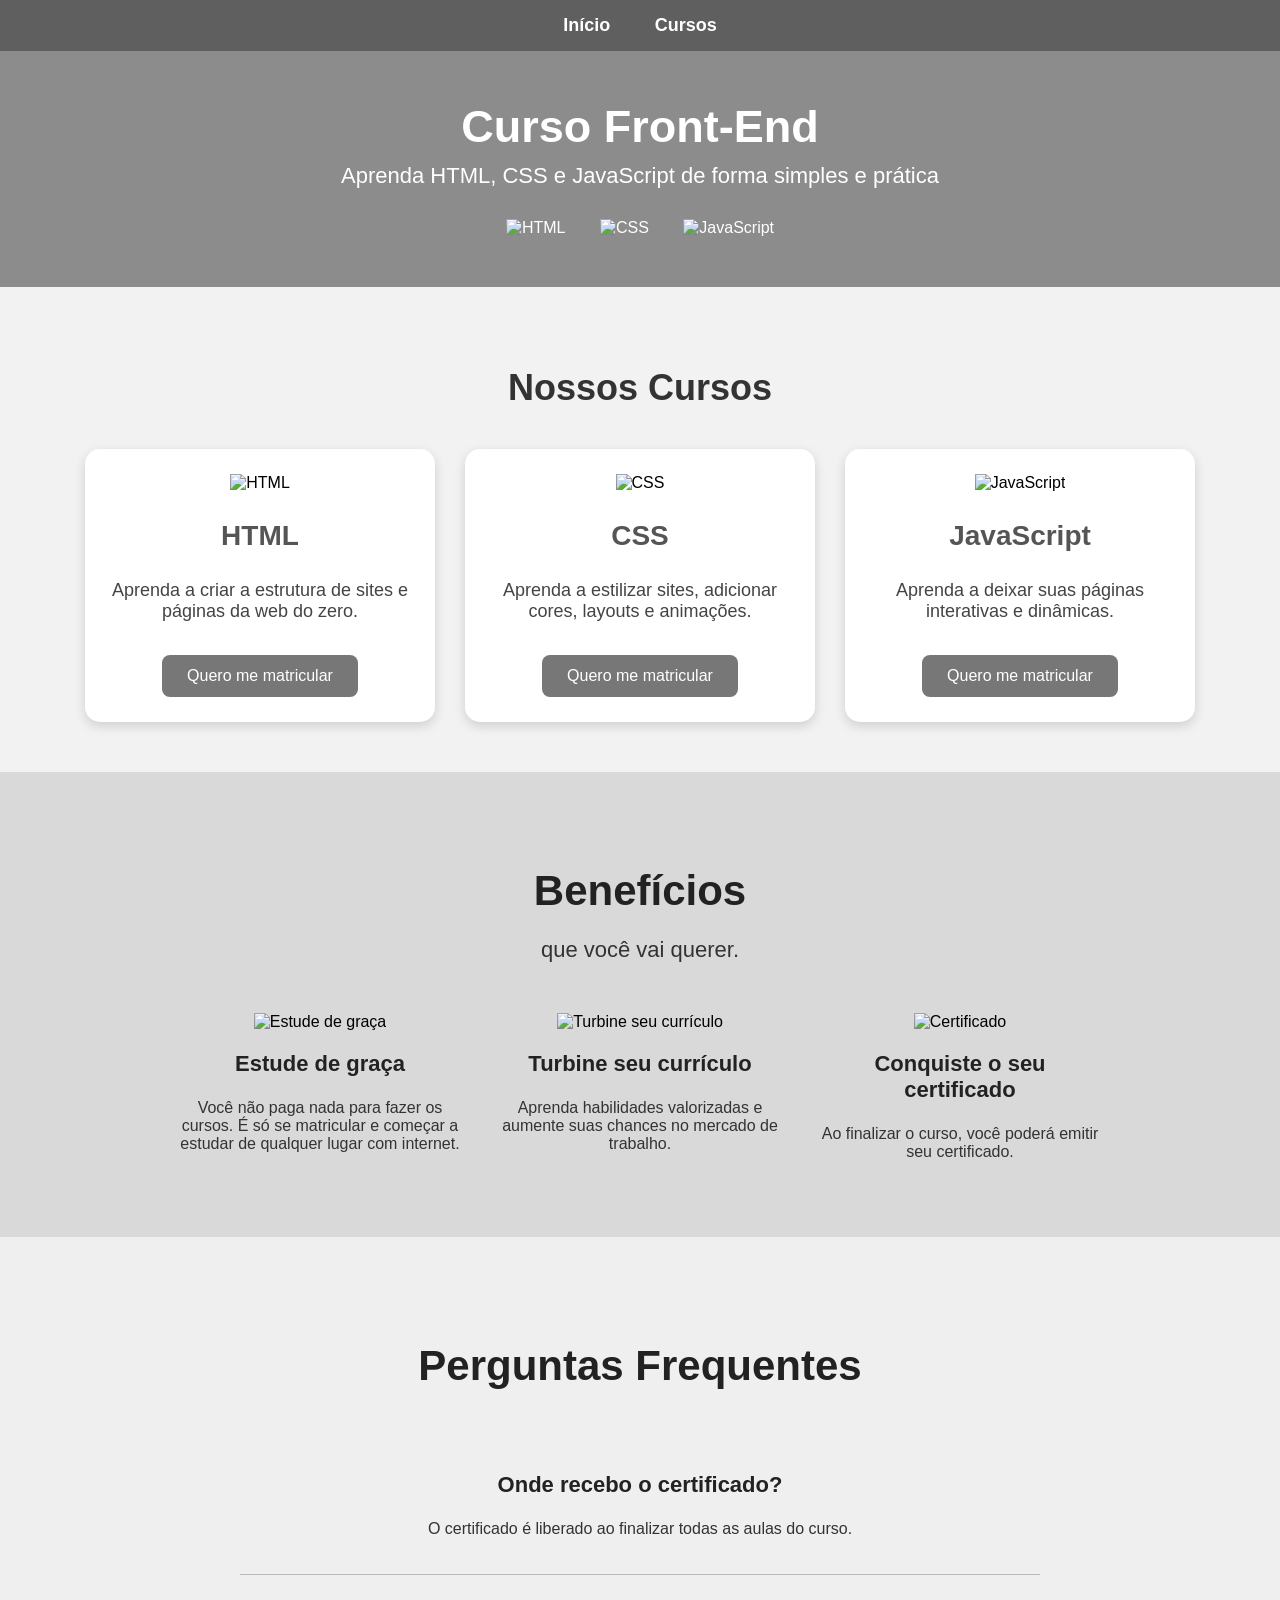
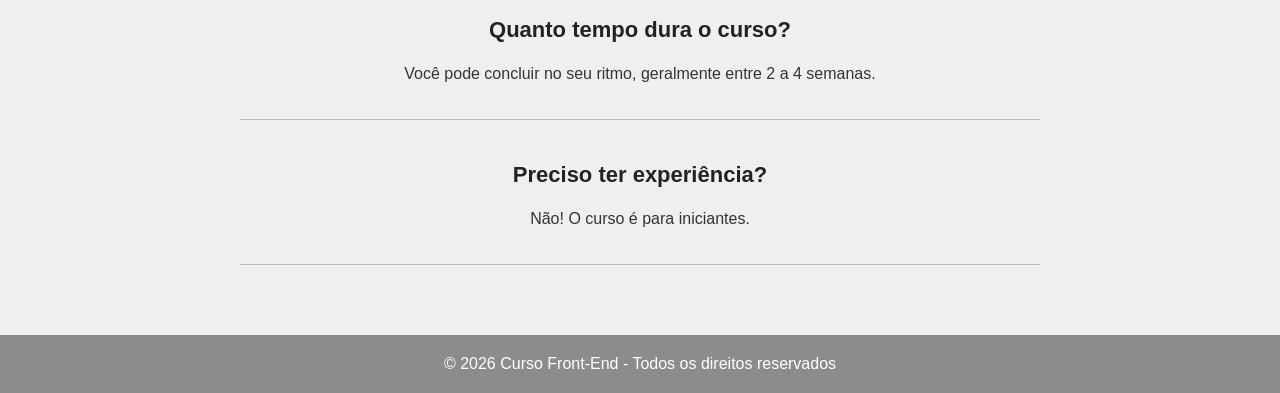
==== src/index.html @ c7df0fa1 "Add files via upload" ====
<!DOCTYPE html>
<html lang="pt-br">
<head>
    <meta charset="UTF-8">
    <meta name="viewport" content="width=device-width, initial-scale=1.0">
    <title>Curso Front-End</title>
</head>
<body style="margin:0; font-family: Arial, sans-serif; background-color:#f2f2f2;">

    <!-- MENU -->
    <nav style="background-color:#5f5f5f; padding:15px 30px; text-align:center;">
        <a href="index.html" style="color:white; text-decoration:none; margin:0 20px; font-size:18px; font-weight:bold;">Início</a>
        <a href="#cursos" style="color:white; text-decoration:none; margin:0 20px; font-size:18px; font-weight:bold;">Cursos</a>
    </nav>

    <!-- CABEÇALHO -->
    <header style="background-color:#8c8c8c; color:white; text-align:center; padding:50px 20px;">
        <h1 style="margin:0; font-size:45px;">Curso Front-End</h1>
        <p style="font-size:22px; margin-top:10px;">Aprenda HTML, CSS e JavaScript de forma simples e prática</p>

        <!-- IMAGENS DOS SÍMBOLOS -->
        <div style="margin-top:30px;">
            <img src="https://cdn-icons-png.flaticon.com/512/732/732212.png" alt="HTML" width="80" style="margin:0 15px;">
            <img src="https://cdn-icons-png.flaticon.com/512/732/732190.png" alt="CSS" width="80" style="margin:0 15px;">
            <img src="https://cdn-icons-png.flaticon.com/512/5968/5968292.png" alt="JavaScript" width="80" style="margin:0 15px;">
        </div>
    </header>

    <!-- CURSOS -->
    <section id="cursos" style="padding:50px 20px; text-align:center;">
        <h2 style="font-size:36px; margin-bottom:40px; color:#333;">Nossos Cursos</h2>

        <div style="display:flex; justify-content:center; flex-wrap:wrap; gap:30px;">
            
            <!-- HTML -->
            <div style="background-color:white; width:300px; padding:25px; border-radius:15px; box-shadow:0 4px 12px rgba(0,0,0,0.15);">
                <img src="https://cdn-icons-png.flaticon.com/512/732/732212.png" alt="HTML" width="70">
                <h3 style="font-size:28px; color:#555;">HTML</h3>
                <p style="font-size:18px; color:#444;">
                    Aprenda a criar a estrutura de sites e páginas da web do zero.
                </p>
                <a href="curso-html.html" 
                   style="display:inline-block; margin-top:15px; padding:12px 25px; background-color:#777; color:white; text-decoration:none; border-radius:8px;">
                   Quero me matricular
                </a>
            </div>

            <!-- CSS -->
            <div style="background-color:white; width:300px; padding:25px; border-radius:15px; box-shadow:0 4px 12px rgba(0,0,0,0.15);">
                <img src="https://cdn-icons-png.flaticon.com/512/732/732190.png" alt="CSS" width="70">
                <h3 style="font-size:28px; color:#555;">CSS</h3>
                <p style="font-size:18px; color:#444;">
                    Aprenda a estilizar sites, adicionar cores, layouts e animações.
                </p>
                <a href="curso-html.html" 
                   style="display:inline-block; margin-top:15px; padding:12px 25px; background-color:#777; color:white; text-decoration:none; border-radius:8px;">
                   Quero me matricular
                </a>
            </div>

            <!-- JAVASCRIPT -->
            <div style="background-color:white; width:300px; padding:25px; border-radius:15px; box-shadow:0 4px 12px rgba(0,0,0,0.15);">
                <img src="https://cdn-icons-png.flaticon.com/512/5968/5968292.png" alt="JavaScript" width="70">
                <h3 style="font-size:28px; color:#555;">JavaScript</h3>
                <p style="font-size:18px; color:#444;">
                    Aprenda a deixar suas páginas interativas e dinâmicas.
                </p>
                <a href="curso-html.html" 
                   style="display:inline-block; margin-top:15px; padding:12px 25px; background-color:#777; color:white; text-decoration:none; border-radius:8px;">
                   Quero me matricular
                </a>
            </div>
        </div>
    </section>

    <!-- BENEFÍCIOS -->
    <section style="background-color:#d9d9d9; padding:60px 20px; text-align:center;">
        <h2 style="font-size:42px; margin-bottom:10px; color:#222;">Benefícios</h2>
        <p style="font-size:22px; margin-bottom:50px; color:#333;">que você vai querer.</p>

        <div style="display:flex; justify-content:center; flex-wrap:wrap; gap:40px;">
            
            <div style="width:280px;">
                <img src="https://cdn-icons-png.flaticon.com/512/2991/2991148.png" alt="Estude de graça" width="70">
                <h3 style="font-size:22px; margin-top:20px; color:#222;">Estude de graça</h3>
                <p style="font-size:16px; color:#333;">
                    Você não paga nada para fazer os cursos. É só se matricular e começar a estudar de qualquer lugar com internet.
                </p>
            </div>

            <div style="width:280px;">
                <img src="https://cdn-icons-png.flaticon.com/512/3135/3135755.png" alt="Turbine seu currículo" width="70">
                <h3 style="font-size:22px; margin-top:20px; color:#222;">Turbine seu currículo</h3>
                <p style="font-size:16px; color:#333;">
                    Aprenda habilidades valorizadas e aumente suas chances no mercado de trabalho.
                </p>
            </div>

            <div style="width:280px;">
                <img src="https://cdn-icons-png.flaticon.com/512/845/845646.png" alt="Certificado" width="70">
                <h3 style="font-size:22px; margin-top:20px; color:#222;">Conquiste o seu certificado</h3>
                <p style="font-size:16px; color:#333;">
                    Ao finalizar o curso, você poderá emitir seu certificado.
                </p>
            </div>
        </div>
    </section>

    <!-- PERGUNTAS FREQUENTES -->
    <section style="background-color:#efefef; padding:70px 20px; text-align:center;">
        <h2 style="font-size:42px; margin-bottom:40px; color:#222;">Perguntas Frequentes</h2>

        <div style="max-width:800px; margin:auto;">
            
            <div style="padding:20px 0; border-bottom:1px solid #bbb;">
                <h3 style="font-size:22px; color:#222;">Onde recebo o certificado?</h3>
                <p style="font-size:16px; color:#333;">O certificado é liberado ao finalizar todas as aulas do curso.</p>
            </div>

            <div style="padding:20px 0; border-bottom:1px solid #bbb;">
                <h3 style="font-size:22px; color:#222;">Quanto tempo dura o curso?</h3>
                <p style="font-size:16px; color:#333;">Você pode concluir no seu ritmo, geralmente entre 2 a 4 semanas.</p>
            </div>

            <div style="padding:20px 0; border-bottom:1px solid #bbb;">
                <h3 style="font-size:22px; color:#222;">Preciso ter experiência?</h3>
                <p style="font-size:16px; color:#333;">Não! O curso é para iniciantes.</p>
            </div>
        </div>
    </section>

    <!-- RODAPÉ -->
    <footer style="background-color:#8c8c8c; color:white; text-align:center; padding:20px;">
        <p style="margin:0;">© 2026 Curso Front-End - Todos os direitos reservados</p>
    </footer>

</body>
</html>
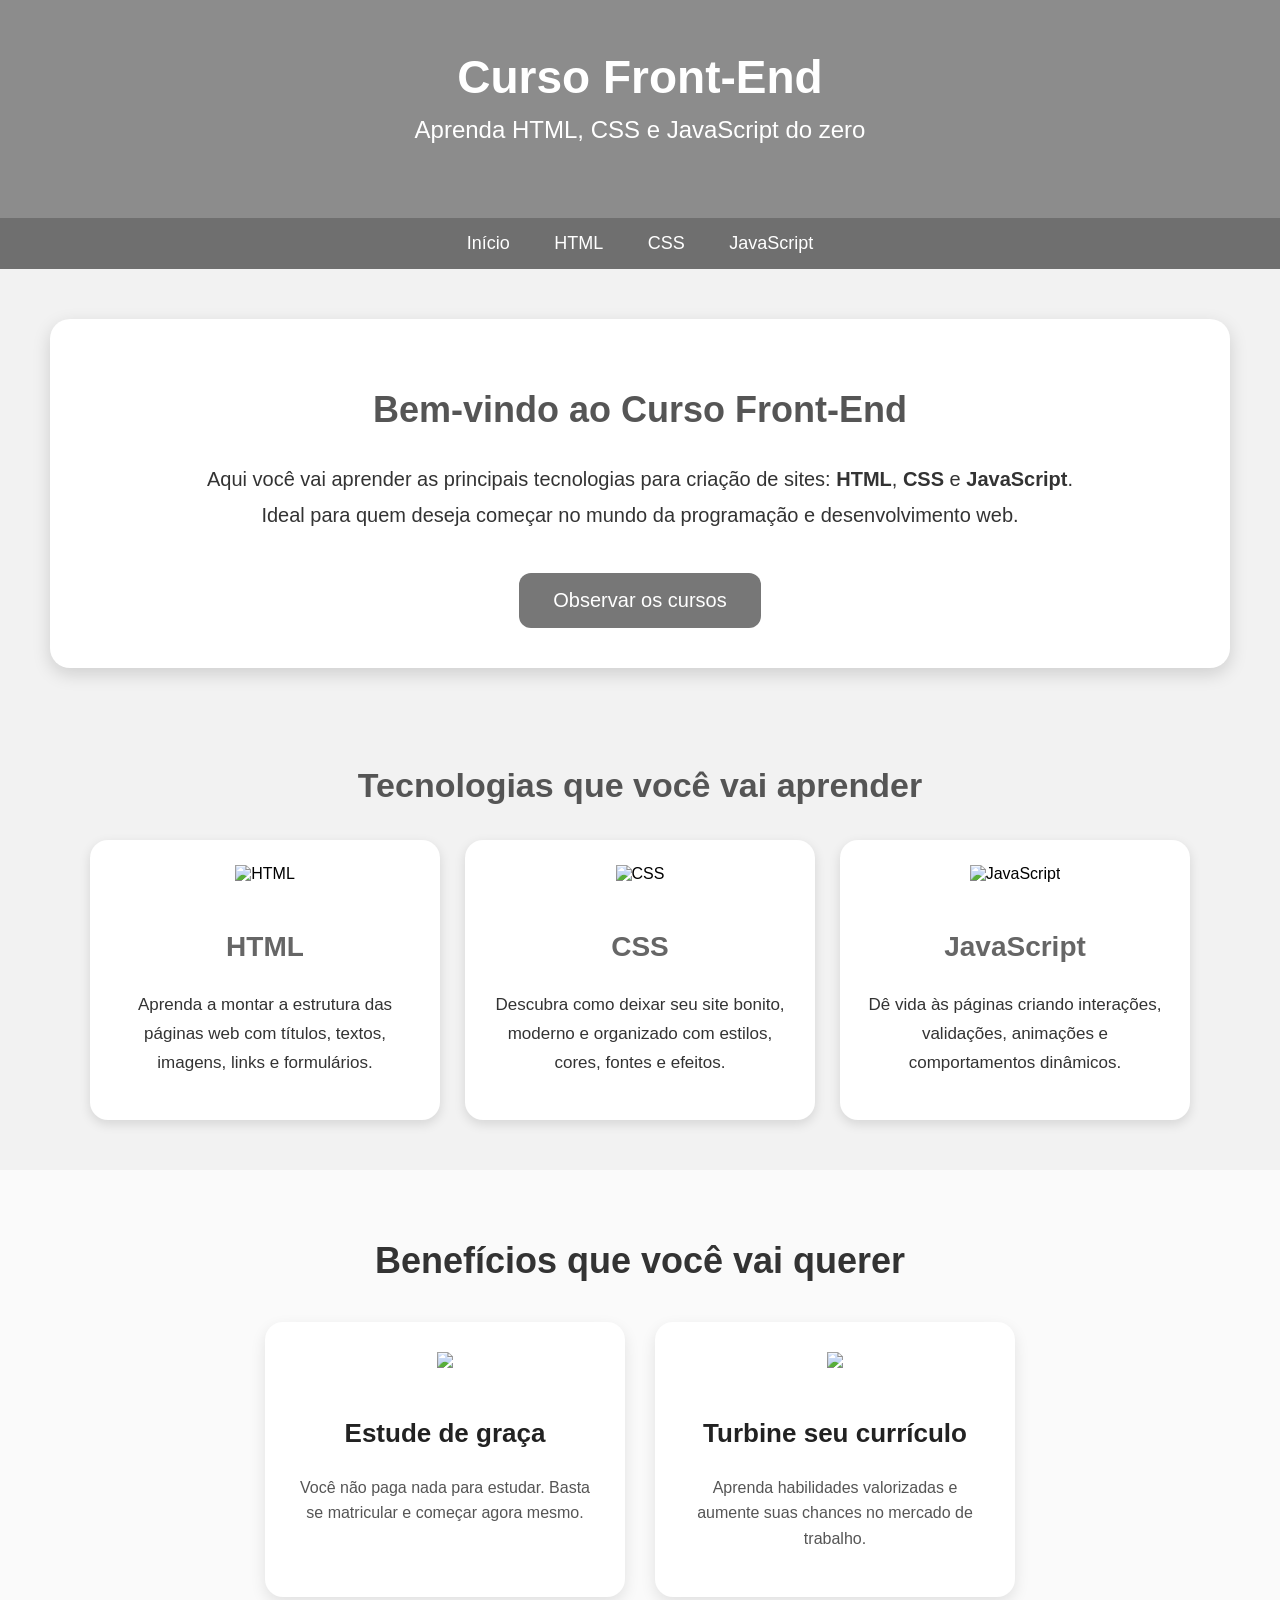
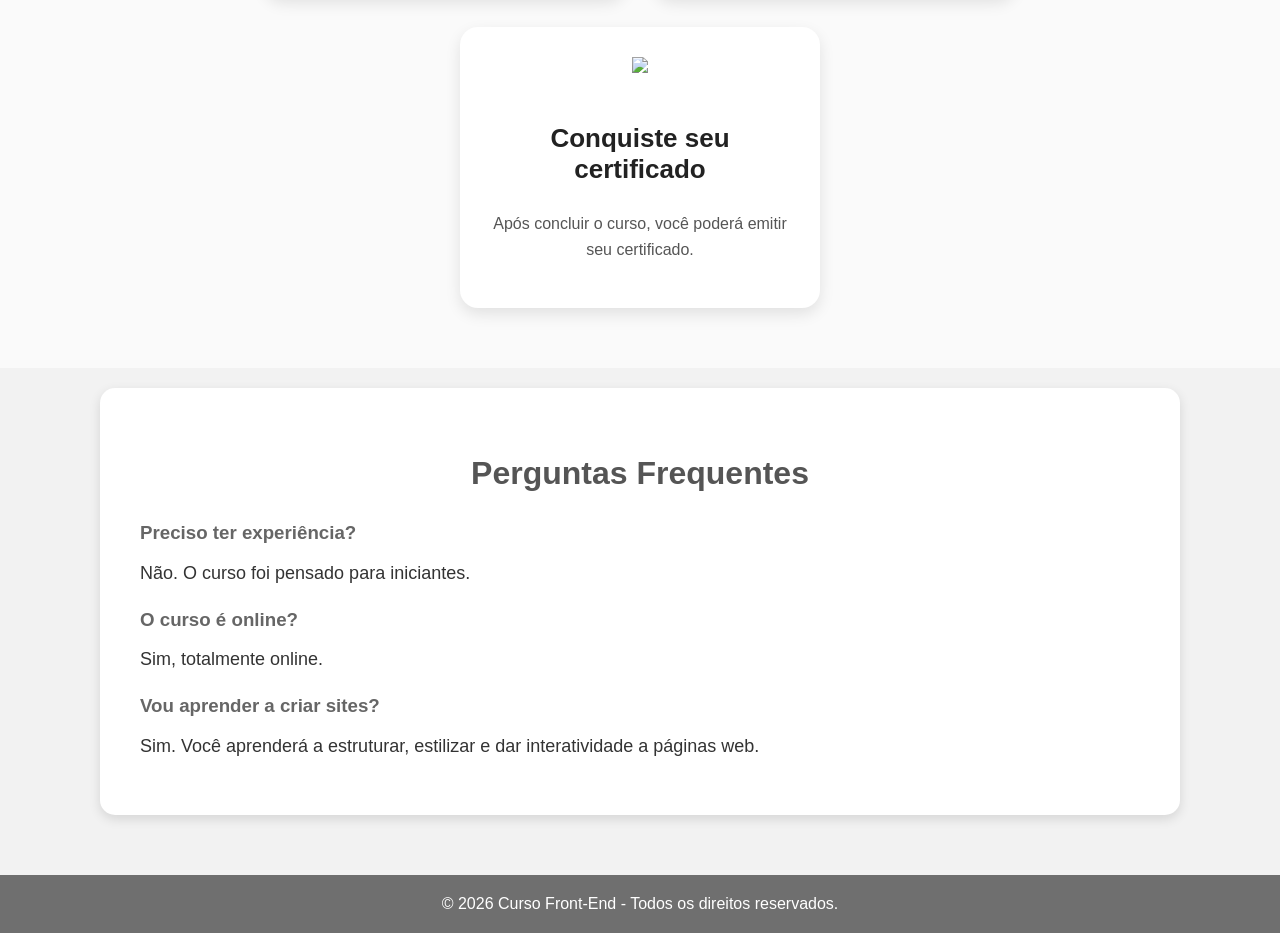
==== commit 03ace7aa: "Add files via upload" ====
--- a/src/index.html
+++ b/src/index.html
@@ -5,133 +5,147 @@
     <meta name="viewport" content="width=device-width, initial-scale=1.0">
     <title>Curso Front-End</title>
 </head>
-<body style="margin:0; font-family: Arial, sans-serif; background-color:#f2f2f2;">
+<body style="margin:0; font-family:Arial, sans-serif; background-color:#f2f2f2;">
+
+    <!-- TOPO -->
+    <header style="background-color:#8c8c8c; color:white; text-align:center; padding:50px 20px;">
+        <h1 style="margin:0; font-size:46px;">Curso Front-End</h1>
+        <p style="font-size:24px; margin-top:12px;">Aprenda HTML, CSS e JavaScript do zero</p>
+    </header>
 
     <!-- MENU -->
-    <nav style="background-color:#5f5f5f; padding:15px 30px; text-align:center;">
-        <a href="index.html" style="color:white; text-decoration:none; margin:0 20px; font-size:18px; font-weight:bold;">Início</a>
-        <a href="#cursos" style="color:white; text-decoration:none; margin:0 20px; font-size:18px; font-weight:bold;">Cursos</a>
+    <nav style="background-color:#6f6f6f; padding:15px; text-align:center;">
+        <a href="index.html" style="color:white; text-decoration:none; margin:0 20px; font-size:18px;">Início</a>
+        <a href="html.html" style="color:white; text-decoration:none; margin:0 20px; font-size:18px;">HTML</a>
+        <a href="css.html" style="color:white; text-decoration:none; margin:0 20px; font-size:18px;">CSS</a>
+        <a href="js.html" style="color:white; text-decoration:none; margin:0 20px; font-size:18px;">JavaScript</a>
     </nav>
 
-    <!-- CABEÇALHO -->
-    <header style="background-color:#8c8c8c; color:white; text-align:center; padding:50px 20px;">
-        <h1 style="margin:0; font-size:45px;">Curso Front-End</h1>
-        <p style="font-size:22px; margin-top:10px;">Aprenda HTML, CSS e JavaScript de forma simples e prática</p>
+    <!-- APRESENTAÇÃO -->
+    <section style="padding:50px 20px; text-align:center;">
+        <div style="background-color:white; max-width:1100px; margin:auto; padding:40px; border-radius:20px; box-shadow:0 6px 18px rgba(0,0,0,0.15);">
+            <h2 style="font-size:36px; color:#555;">Bem-vindo ao Curso Front-End</h2>
+            <p style="font-size:20px; line-height:1.8; color:#333; max-width:900px; margin:auto;">
+                Aqui você vai aprender as principais tecnologias para criação de sites:
+                <strong>HTML</strong>, <strong>CSS</strong> e <strong>JavaScript</strong>.
+                Ideal para quem deseja começar no mundo da programação e desenvolvimento web.
+            </p>
 
-        <!-- IMAGENS DOS SÍMBOLOS -->
-        <div style="margin-top:30px;">
-            <img src="https://cdn-icons-png.flaticon.com/512/732/732212.png" alt="HTML" width="80" style="margin:0 15px;">
-            <img src="https://cdn-icons-png.flaticon.com/512/732/732190.png" alt="CSS" width="80" style="margin:0 15px;">
-            <img src="https://cdn-icons-png.flaticon.com/512/5968/5968292.png" alt="JavaScript" width="80" style="margin:0 15px;">
-        </div>
-    </header>
-
-    <!-- CURSOS -->
-    <section id="cursos" style="padding:50px 20px; text-align:center;">
-        <h2 style="font-size:36px; margin-bottom:40px; color:#333;">Nossos Cursos</h2>
-
-        <div style="display:flex; justify-content:center; flex-wrap:wrap; gap:30px;">
-            
-            <!-- HTML -->
-            <div style="background-color:white; width:300px; padding:25px; border-radius:15px; box-shadow:0 4px 12px rgba(0,0,0,0.15);">
-                <img src="https://cdn-icons-png.flaticon.com/512/732/732212.png" alt="HTML" width="70">
-                <h3 style="font-size:28px; color:#555;">HTML</h3>
-                <p style="font-size:18px; color:#444;">
-                    Aprenda a criar a estrutura de sites e páginas da web do zero.
-                </p>
-                <a href="curso-html.html" 
-                   style="display:inline-block; margin-top:15px; padding:12px 25px; background-color:#777; color:white; text-decoration:none; border-radius:8px;">
-                   Quero me matricular
-                </a>
-            </div>
-
-            <!-- CSS -->
-            <div style="background-color:white; width:300px; padding:25px; border-radius:15px; box-shadow:0 4px 12px rgba(0,0,0,0.15);">
-                <img src="https://cdn-icons-png.flaticon.com/512/732/732190.png" alt="CSS" width="70">
-                <h3 style="font-size:28px; color:#555;">CSS</h3>
-                <p style="font-size:18px; color:#444;">
-                    Aprenda a estilizar sites, adicionar cores, layouts e animações.
-                </p>
-                <a href="curso-html.html" 
-                   style="display:inline-block; margin-top:15px; padding:12px 25px; background-color:#777; color:white; text-decoration:none; border-radius:8px;">
-                   Quero me matricular
-                </a>
-            </div>
-
-            <!-- JAVASCRIPT -->
-            <div style="background-color:white; width:300px; padding:25px; border-radius:15px; box-shadow:0 4px 12px rgba(0,0,0,0.15);">
-                <img src="https://cdn-icons-png.flaticon.com/512/5968/5968292.png" alt="JavaScript" width="70">
-                <h3 style="font-size:28px; color:#555;">JavaScript</h3>
-                <p style="font-size:18px; color:#444;">
-                    Aprenda a deixar suas páginas interativas e dinâmicas.
-                </p>
-                <a href="curso-html.html" 
-                   style="display:inline-block; margin-top:15px; padding:12px 25px; background-color:#777; color:white; text-decoration:none; border-radius:8px;">
-                   Quero me matricular
+            <div style="margin-top:40px;">
+                <a href="html.html"
+                   style="display:inline-block; padding:16px 34px; background-color:#777; color:white; text-decoration:none; font-size:20px; border-radius:12px;">
+                   Observar os cursos
                 </a>
             </div>
         </div>
     </section>
 
+    <!-- IMAGENS / CURSOS -->
+    <section style="padding:20px 20px 50px 20px;">
+        <div style="max-width:1200px; margin:auto;">
+            <h2 style="text-align:center; font-size:34px; color:#555;">Tecnologias que você vai aprender</h2>
+
+            <div style="display:flex; flex-wrap:wrap; justify-content:center; gap:25px; margin-top:35px;">
+
+                <div style="background:white; width:300px; padding:25px; border-radius:18px; box-shadow:0 4px 12px rgba(0,0,0,0.12); text-align:center;">
+                    <img src="https://cdn-icons-png.flaticon.com/512/732/732212.png" alt="HTML" style="width:100px; margin-bottom:20px;">
+                    <h3 style="font-size:28px; color:#666;">HTML</h3>
+                    <p style="font-size:17px; color:#333; line-height:1.7;">
+                        Aprenda a montar a estrutura das páginas web com títulos, textos, imagens, links e formulários.
+                    </p>
+                </div>
+
+                <div style="background:white; width:300px; padding:25px; border-radius:18px; box-shadow:0 4px 12px rgba(0,0,0,0.12); text-align:center;">
+                    <img src="https://cdn-icons-png.flaticon.com/512/732/732190.png" alt="CSS" style="width:100px; margin-bottom:20px;">
+                    <h3 style="font-size:28px; color:#666;">CSS</h3>
+                    <p style="font-size:17px; color:#333; line-height:1.7;">
+                        Descubra como deixar seu site bonito, moderno e organizado com estilos, cores, fontes e efeitos.
+                    </p>
+                </div>
+
+                <div style="background:white; width:300px; padding:25px; border-radius:18px; box-shadow:0 4px 12px rgba(0,0,0,0.12); text-align:center;">
+                    <img src="https://cdn-icons-png.flaticon.com/512/5968/5968292.png" alt="JavaScript" style="width:100px; margin-bottom:20px;">
+                    <h3 style="font-size:28px; color:#666;">JavaScript</h3>
+                    <p style="font-size:17px; color:#333; line-height:1.7;">
+                        Dê vida às páginas criando interações, validações, animações e comportamentos dinâmicos.
+                    </p>
+                </div>
+
+            </div>
+        </div>
+    </section>
+
     <!-- BENEFÍCIOS -->
-    <section style="background-color:#d9d9d9; padding:60px 20px; text-align:center;">
-        <h2 style="font-size:42px; margin-bottom:10px; color:#222;">Benefícios</h2>
-        <p style="font-size:22px; margin-bottom:50px; color:#333;">que você vai querer.</p>
+<section style="padding:40px 20px 60px 20px; background:#fafafa;">
+    <div style="max-width:1100px; margin:auto;">
+        
+        <h2 style="text-align:center; font-size:36px; color:#333; margin-bottom:40px;">
+            Benefícios que você vai querer
+        </h2>
 
-        <div style="display:flex; justify-content:center; flex-wrap:wrap; gap:40px;">
-            
-            <div style="width:280px;">
-                <img src="https://cdn-icons-png.flaticon.com/512/2991/2991148.png" alt="Estude de graça" width="70">
-                <h3 style="font-size:22px; margin-top:20px; color:#222;">Estude de graça</h3>
-                <p style="font-size:16px; color:#333;">
-                    Você não paga nada para fazer os cursos. É só se matricular e começar a estudar de qualquer lugar com internet.
+        <div style="display:flex; flex-wrap:wrap; justify-content:center; gap:30px;">
+
+            <!-- BENEFÍCIO 1 -->
+            <div style="background:white; width:300px; padding:30px; border-radius:18px; text-align:center; box-shadow:0 6px 15px rgba(0,0,0,0.1); transition:0.3s;">
+                <img src="https://cdn-icons-png.flaticon.com/512/3135/3135715.png" 
+                     style="width:90px; margin-bottom:20px;">
+                
+                <h3 style="font-size:26px; color:#222;">Estude de graça</h3>
+                
+                <p style="font-size:16px; color:#555; line-height:1.6;">
+                    Você não paga nada para estudar. Basta se matricular e começar agora mesmo.
                 </p>
             </div>
 
-            <div style="width:280px;">
-                <img src="https://cdn-icons-png.flaticon.com/512/3135/3135755.png" alt="Turbine seu currículo" width="70">
-                <h3 style="font-size:22px; margin-top:20px; color:#222;">Turbine seu currículo</h3>
-                <p style="font-size:16px; color:#333;">
+            <!-- BENEFÍCIO 2 -->
+            <div style="background:white; width:300px; padding:30px; border-radius:18px; text-align:center; box-shadow:0 6px 15px rgba(0,0,0,0.1); transition:0.3s;">
+                <img src="https://cdn-icons-png.flaticon.com/512/2991/2991108.png" 
+                     style="width:90px; margin-bottom:20px;">
+                
+                <h3 style="font-size:26px; color:#222;">Turbine seu currículo</h3>
+                
+                <p style="font-size:16px; color:#555; line-height:1.6;">
                     Aprenda habilidades valorizadas e aumente suas chances no mercado de trabalho.
                 </p>
             </div>
 
-            <div style="width:280px;">
-                <img src="https://cdn-icons-png.flaticon.com/512/845/845646.png" alt="Certificado" width="70">
-                <h3 style="font-size:22px; margin-top:20px; color:#222;">Conquiste o seu certificado</h3>
-                <p style="font-size:16px; color:#333;">
-                    Ao finalizar o curso, você poderá emitir seu certificado.
+            <!-- BENEFÍCIO 3 -->
+            <div style="background:white; width:300px; padding:30px; border-radius:18px; text-align:center; box-shadow:0 6px 15px rgba(0,0,0,0.1); transition:0.3s;">
+                <img src="https://cdn-icons-png.flaticon.com/512/190/190411.png" 
+                     style="width:90px; margin-bottom:20px;">
+                
+                <h3 style="font-size:26px; color:#222;">Conquiste seu certificado</h3>
+                
+                <p style="font-size:16px; color:#555; line-height:1.6;">
+                    Após concluir o curso, você poderá emitir seu certificado.
                 </p>
+            </div>
+
+        </div>
+    </div>
+</section>
+
+    <!-- PERGUNTAS FREQUENTES -->
+    <section style="padding:20px 20px 60px 20px;">
+        <div style="background:white; max-width:1000px; margin:auto; padding:40px; border-radius:15px; box-shadow:0 4px 12px rgba(0,0,0,0.12);">
+            <h2 style="text-align:center; font-size:32px; color:#555;">Perguntas Frequentes</h2>
+
+            <div style="margin-top:30px;">
+                <h3 style="color:#666;">Preciso ter experiência?</h3>
+                <p style="font-size:18px; color:#333;">Não. O curso foi pensado para iniciantes.</p>
+
+                <h3 style="color:#666; margin-top:25px;">O curso é online?</h3>
+                <p style="font-size:18px; color:#333;">Sim, totalmente online.</p>
+
+                <h3 style="color:#666; margin-top:25px;">Vou aprender a criar sites?</h3>
+                <p style="font-size:18px; color:#333;">Sim. Você aprenderá a estruturar, estilizar e dar interatividade a páginas web.</p>
             </div>
         </div>
     </section>
 
-    <!-- PERGUNTAS FREQUENTES -->
-    <section style="background-color:#efefef; padding:70px 20px; text-align:center;">
-        <h2 style="font-size:42px; margin-bottom:40px; color:#222;">Perguntas Frequentes</h2>
-
-        <div style="max-width:800px; margin:auto;">
-            
-            <div style="padding:20px 0; border-bottom:1px solid #bbb;">
-                <h3 style="font-size:22px; color:#222;">Onde recebo o certificado?</h3>
-                <p style="font-size:16px; color:#333;">O certificado é liberado ao finalizar todas as aulas do curso.</p>
-            </div>
-
-            <div style="padding:20px 0; border-bottom:1px solid #bbb;">
-                <h3 style="font-size:22px; color:#222;">Quanto tempo dura o curso?</h3>
-                <p style="font-size:16px; color:#333;">Você pode concluir no seu ritmo, geralmente entre 2 a 4 semanas.</p>
-            </div>
-
-            <div style="padding:20px 0; border-bottom:1px solid #bbb;">
-                <h3 style="font-size:22px; color:#222;">Preciso ter experiência?</h3>
-                <p style="font-size:16px; color:#333;">Não! O curso é para iniciantes.</p>
-            </div>
-        </div>
-    </section>
-
-    <!-- RODAPÉ -->
-    <footer style="background-color:#8c8c8c; color:white; text-align:center; padding:20px;">
-        <p style="margin:0;">© 2026 Curso Front-End - Todos os direitos reservados</p>
+    <!-- FOOTER -->
+    <footer style="background-color:#6f6f6f; color:white; text-align:center; padding:20px;">
+        <p style="margin:0;">&copy; 2026 Curso Front-End - Todos os direitos reservados.</p>
     </footer>
 
 </body>
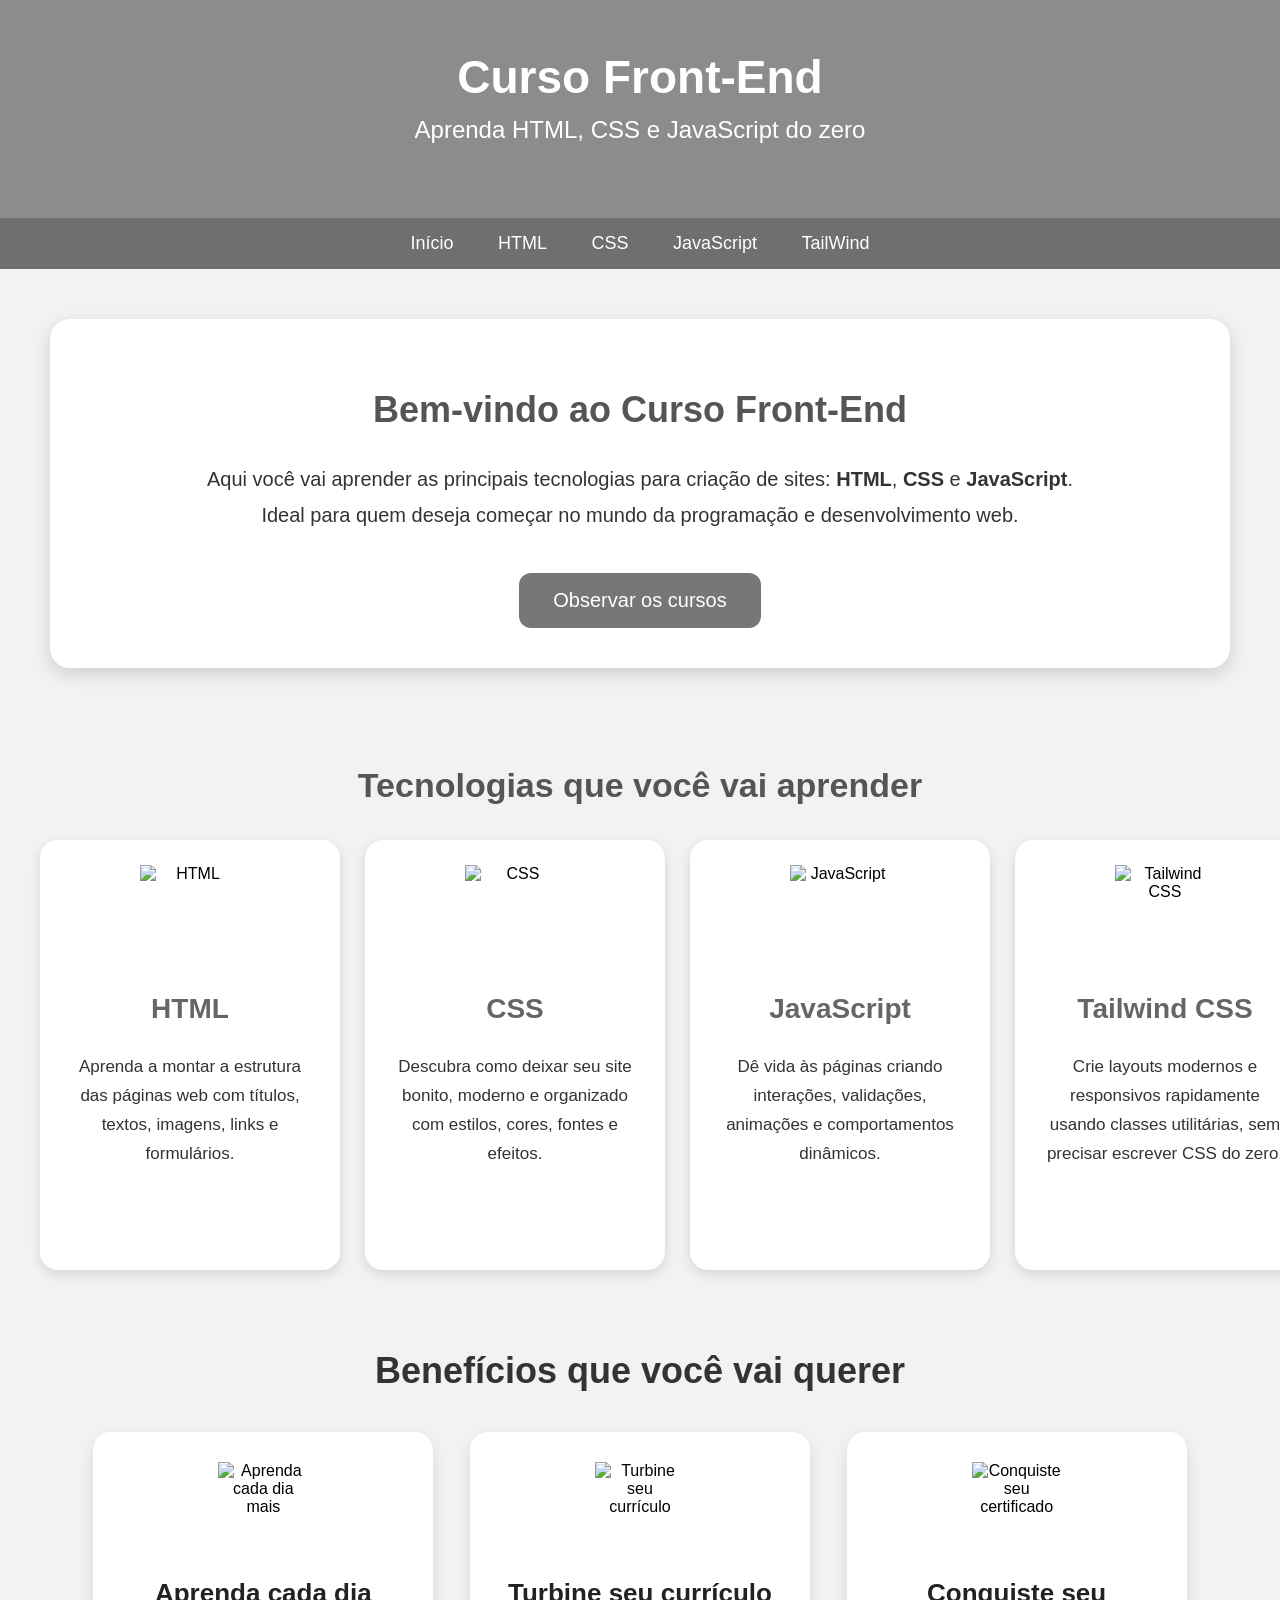
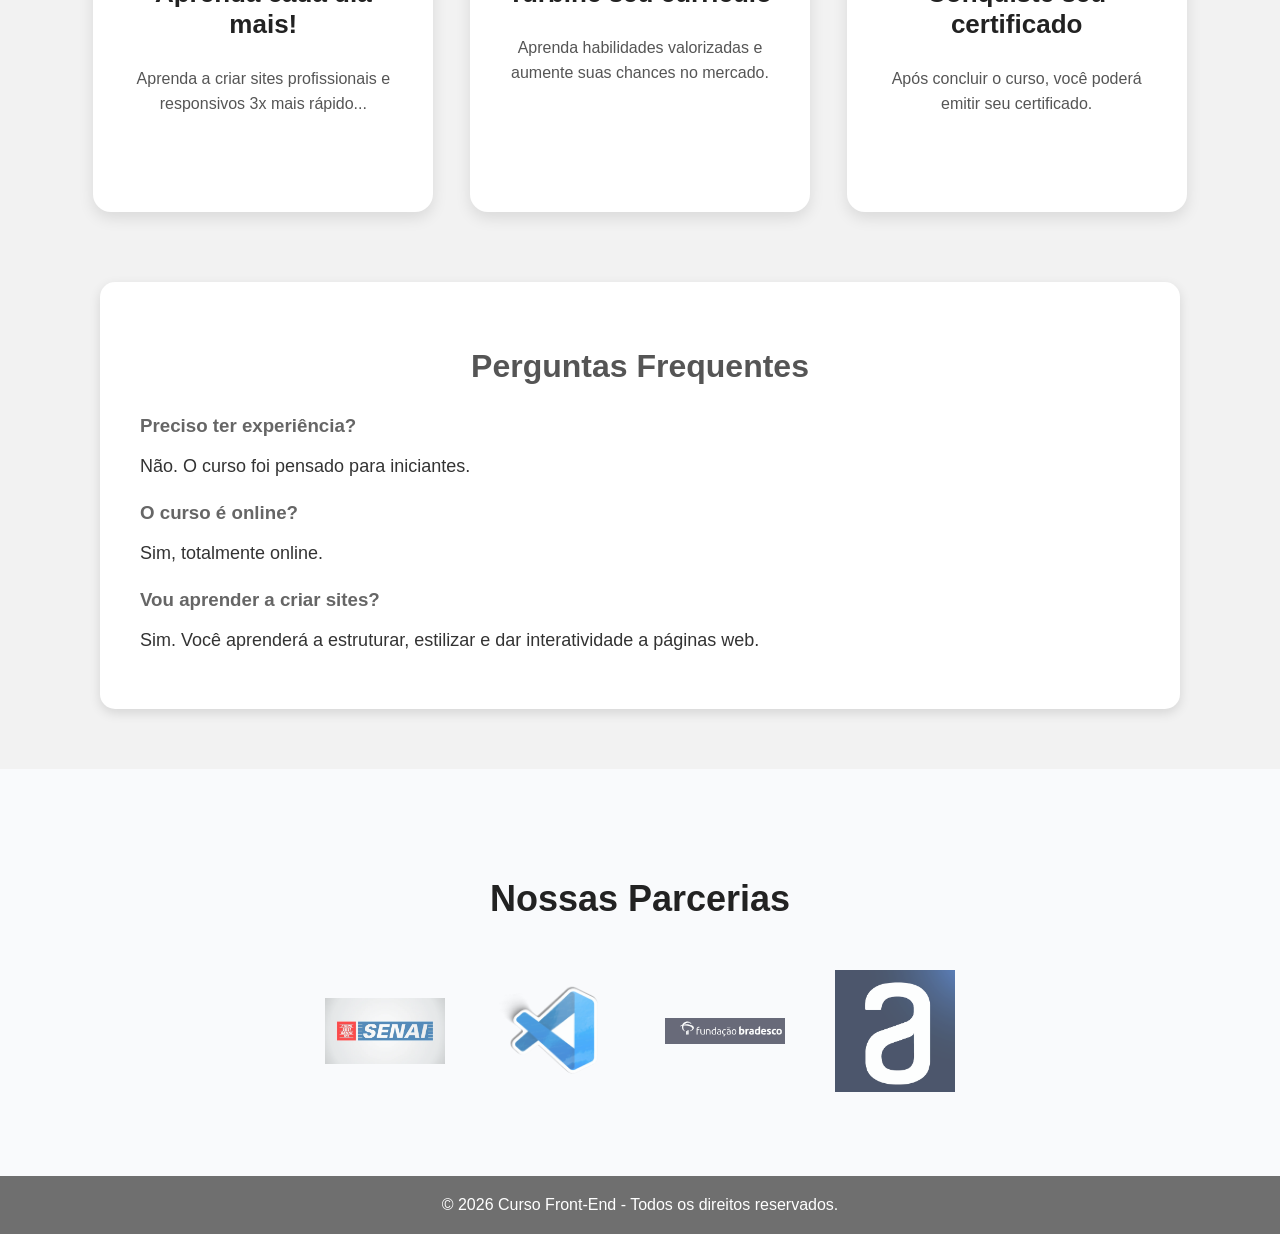
==== commit 2521b47e: "Add files via upload" ====
--- a/src/index.html
+++ b/src/index.html
@@ -1,8 +1,8 @@
 <!DOCTYPE html>
 <html lang="pt-br">
 <head>
-    <meta charset="UTF-8">
-    <meta name="viewport" content="width=device-width, initial-scale=1.0">
+    <meta charset="UTF-8" />
+    <meta name="viewport" content="width=device-width, initial-scale=1" />
     <title>Curso Front-End</title>
 </head>
 <body style="margin:0; font-family:Arial, sans-serif; background-color:#f2f2f2;">
@@ -19,6 +19,7 @@
         <a href="html.html" style="color:white; text-decoration:none; margin:0 20px; font-size:18px;">HTML</a>
         <a href="css.html" style="color:white; text-decoration:none; margin:0 20px; font-size:18px;">CSS</a>
         <a href="js.html" style="color:white; text-decoration:none; margin:0 20px; font-size:18px;">JavaScript</a>
+        <a href="tailwind.html" style="color:white; text-decoration:none; margin:0 20px; font-size:18px;">TailWind</a>
     </nav>
 
     <!-- APRESENTAÇÃO -->
@@ -41,87 +42,89 @@
     </section>
 
     <!-- IMAGENS / CURSOS -->
-    <section style="padding:20px 20px 50px 20px;">
-        <div style="max-width:1200px; margin:auto;">
-            <h2 style="text-align:center; font-size:34px; color:#555;">Tecnologias que você vai aprender</h2>
+<section style="padding:20px 20px 50px 20px;">
+    <div style="max-width:1300px; margin:auto;">
+        <h2 style="text-align:center; font-size:34px; color:#555;">Tecnologias que você vai aprender</h2>
 
-            <div style="display:flex; flex-wrap:wrap; justify-content:center; gap:25px; margin-top:35px;">
+        <div style="display:grid; grid-template-columns:repeat(4, 1fr); gap:25px; margin-top:35px; max-width:1200px; margin-left:auto; margin-right:auto; justify-items:center;">
 
-                <div style="background:white; width:300px; padding:25px; border-radius:18px; box-shadow:0 4px 12px rgba(0,0,0,0.12); text-align:center;">
-                    <img src="https://cdn-icons-png.flaticon.com/512/732/732212.png" alt="HTML" style="width:100px; margin-bottom:20px;">
-                    <h3 style="font-size:28px; color:#666;">HTML</h3>
-                    <p style="font-size:17px; color:#333; line-height:1.7;">
-                        Aprenda a montar a estrutura das páginas web com títulos, textos, imagens, links e formulários.
-                    </p>
-                </div>
-
-                <div style="background:white; width:300px; padding:25px; border-radius:18px; box-shadow:0 4px 12px rgba(0,0,0,0.12); text-align:center;">
-                    <img src="https://cdn-icons-png.flaticon.com/512/732/732190.png" alt="CSS" style="width:100px; margin-bottom:20px;">
-                    <h3 style="font-size:28px; color:#666;">CSS</h3>
-                    <p style="font-size:17px; color:#333; line-height:1.7;">
-                        Descubra como deixar seu site bonito, moderno e organizado com estilos, cores, fontes e efeitos.
-                    </p>
-                </div>
-
-                <div style="background:white; width:300px; padding:25px; border-radius:18px; box-shadow:0 4px 12px rgba(0,0,0,0.12); text-align:center;">
-                    <img src="https://cdn-icons-png.flaticon.com/512/5968/5968292.png" alt="JavaScript" style="width:100px; margin-bottom:20px;">
-                    <h3 style="font-size:28px; color:#666;">JavaScript</h3>
-                    <p style="font-size:17px; color:#333; line-height:1.7;">
-                        Dê vida às páginas criando interações, validações, animações e comportamentos dinâmicos.
-                    </p>
-                </div>
-
-            </div>
-        </div>
-    </section>
-
-    <!-- BENEFÍCIOS -->
-<section style="padding:40px 20px 60px 20px; background:#fafafa;">
-    <div style="max-width:1100px; margin:auto;">
-        
-        <h2 style="text-align:center; font-size:36px; color:#333; margin-bottom:40px;">
-            Benefícios que você vai querer
-        </h2>
-
-        <div style="display:flex; flex-wrap:wrap; justify-content:center; gap:30px;">
-
-            <!-- BENEFÍCIO 1 -->
-            <div style="background:white; width:300px; padding:30px; border-radius:18px; text-align:center; box-shadow:0 6px 15px rgba(0,0,0,0.1); transition:0.3s;">
-                <img src="https://cdn-icons-png.flaticon.com/512/3135/3135715.png" 
-                     style="width:90px; margin-bottom:20px;">
-                
-                <h3 style="font-size:26px; color:#222;">Estude de graça</h3>
-                
-                <p style="font-size:16px; color:#555; line-height:1.6;">
-                    Você não paga nada para estudar. Basta se matricular e começar agora mesmo.
+            <div style="background:white; width:250px; min-height:380px; padding:25px; border-radius:18px; box-shadow:0 4px 12px rgba(0,0,0,0.12); text-align:center;">
+                <img src="https://cdn-icons-png.flaticon.com/512/732/732212.png" alt="HTML" style="width:100px; height:100px; object-fit:contain; display:block; margin:0 auto 20px auto;">
+                <h3 style="font-size:28px; color:#666;">HTML</h3>
+                <p style="font-size:17px; color:#333; line-height:1.7;">
+                    Aprenda a montar a estrutura das páginas web com títulos, textos, imagens, links e formulários.
                 </p>
             </div>
 
-            <!-- BENEFÍCIO 2 -->
-            <div style="background:white; width:300px; padding:30px; border-radius:18px; text-align:center; box-shadow:0 6px 15px rgba(0,0,0,0.1); transition:0.3s;">
-                <img src="https://cdn-icons-png.flaticon.com/512/2991/2991108.png" 
-                     style="width:90px; margin-bottom:20px;">
-                
-                <h3 style="font-size:26px; color:#222;">Turbine seu currículo</h3>
-                
-                <p style="font-size:16px; color:#555; line-height:1.6;">
-                    Aprenda habilidades valorizadas e aumente suas chances no mercado de trabalho.
+            <div style="background:white; width:250px; min-height:380px; padding:25px; border-radius:18px; box-shadow:0 4px 12px rgba(0,0,0,0.12); text-align:center;">
+                <img src="https://cdn-icons-png.flaticon.com/512/732/732190.png" alt="CSS" style="width:100px; height:100px; object-fit:contain; display:block; margin:0 auto 20px auto;">
+                <h3 style="font-size:28px; color:#666;">CSS</h3>
+                <p style="font-size:17px; color:#333; line-height:1.7;">
+                    Descubra como deixar seu site bonito, moderno e organizado com estilos, cores, fontes e efeitos.
                 </p>
             </div>
 
-            <!-- BENEFÍCIO 3 -->
-            <div style="background:white; width:300px; padding:30px; border-radius:18px; text-align:center; box-shadow:0 6px 15px rgba(0,0,0,0.1); transition:0.3s;">
-                <img src="https://cdn-icons-png.flaticon.com/512/190/190411.png" 
-                     style="width:90px; margin-bottom:20px;">
-                
-                <h3 style="font-size:26px; color:#222;">Conquiste seu certificado</h3>
-                
-                <p style="font-size:16px; color:#555; line-height:1.6;">
-                    Após concluir o curso, você poderá emitir seu certificado.
+            <div style="background:white; width:250px; min-height:380px; padding:25px; border-radius:18px; box-shadow:0 4px 12px rgba(0,0,0,0.12); text-align:center;">
+                <img src="https://cdn-icons-png.flaticon.com/512/5968/5968292.png" alt="JavaScript" style="width:100px; height:100px; object-fit:contain; display:block; margin:0 auto 20px auto;">
+                <h3 style="font-size:28px; color:#666;">JavaScript</h3>
+                <p style="font-size:17px; color:#333; line-height:1.7;">
+                    Dê vida às páginas criando interações, validações, animações e comportamentos dinâmicos.
+                </p>
+            </div>
+
+            <div style="background:white; width:250px; min-height:380px; padding:25px; border-radius:18px; box-shadow:0 4px 12px rgba(0,0,0,0.12); text-align:center;">
+                <img src="https://cdn.worldvectorlogo.com/logos/tailwind-css-2.svg" alt="Tailwind CSS" style="width:100px; height:100px; object-fit:contain; display:block; margin:0 auto 20px auto;">
+                <h3 style="font-size:28px; color:#666;">Tailwind CSS</h3>
+                <p style="font-size:17px; color:#333; line-height:1.7;">
+                    Crie layouts modernos e responsivos rapidamente usando classes utilitárias, sem precisar escrever CSS do zero.
                 </p>
             </div>
 
         </div>
+    </div>
+</section>
+
+  <!-- BENEFÍCIOS -->
+<section style="padding:0 20px 50px 20px;">
+    <h2 style="text-align:center; font-size:36px; color:#333; margin-bottom:40px;">
+        Benefícios que você vai querer
+    </h2>
+
+    <div style="display:grid; grid-template-columns:repeat(auto-fit, minmax(280px, 1fr)); gap:30px; max-width:1100px; margin:0 auto; justify-items:center;">
+
+        <!-- BENEFÍCIO 1 -->
+        <div style="background:white; width:280px; min-height:320px; padding:30px; border-radius:18px; text-align:center; box-shadow:0 6px 15px rgba(0,0,0,0.1);">
+            <img src="https://cdn-icons-png.flaticon.com/512/3135/3135715.png" 
+                 alt="Aprenda cada dia mais"
+                 style="width:90px; height:90px; object-fit:contain; display:block; margin:0 auto 20px auto;">
+            <h3 style="font-size:26px; color:#222;">Aprenda cada dia mais!</h3>
+            <p style="font-size:16px; color:#555; line-height:1.6;">
+                Aprenda a criar sites profissionais e responsivos 3x mais rápido...
+            </p>
+        </div>
+
+        <!-- BENEFÍCIO 2 -->
+        <div style="background:white; width:280px; min-height:320px; padding:30px; border-radius:18px; text-align:center; box-shadow:0 6px 15px rgba(0,0,0,0.1);">
+            <img src="https://cdn-icons-png.flaticon.com/512/2991/2991108.png" 
+                 alt="Turbine seu currículo"
+                 style="width:90px; height:90px; object-fit:contain; display:block; margin:0 auto 20px auto;">
+            <h3 style="font-size:26px; color:#222;">Turbine seu currículo</h3>
+            <p style="font-size:16px; color:#555; line-height:1.6;">
+                Aprenda habilidades valorizadas e aumente suas chances no mercado.
+            </p>
+        </div>
+
+        <!-- BENEFÍCIO 3 -->
+        <div style="background:white; width:280px; min-height:320px; padding:30px; border-radius:18px; text-align:center; box-shadow:0 6px 15px rgba(0,0,0,0.1);">
+            <img src="https://cdn-icons-png.flaticon.com/512/190/190411.png" 
+                 alt="Conquiste seu certificado"
+                 style="width:90px; height:90px; object-fit:contain; display:block; margin:0 auto 20px auto;">
+            <h3 style="font-size:26px; color:#222;">Conquiste seu certificado</h3>
+            <p style="font-size:16px; color:#555; line-height:1.6;">
+                Após concluir o curso, você poderá emitir seu certificado.
+            </p>
+        </div>
+
     </div>
 </section>
 
@@ -143,6 +146,40 @@
         </div>
     </section>
 
+    <section style="padding:80px 20px; background:#f9fafc;">
+        <h2 style="text-align:center; font-size:36px; margin-bottom:50px; color:#222;">
+            Nossas Parcerias
+        </h2>
+
+        <div style="display:flex; justify-content:center; align-items:center; gap:50px; flex-wrap:wrap;">
+
+            <!-- PARCEIRO 1 -->
+            <div style="text-align:center;">
+                <img src="logo senai.jpg" 
+                     style="width:120px; opacity:0.7; transition:0.3s;" alt="Logo Senai">
+            </div>
+
+            <!-- PARCEIRO 2 -->
+            <div style="text-align:center;">
+                <img src="logo vsc.jpg" 
+                     style="width:120px; opacity:0.7; transition:0.3s;" alt="Logo VSC">
+            </div>
+
+            <!-- PARCEIRO 3 -->
+            <div style="text-align:center;">
+                <img src="fundaçãobradesco logo.jpg.png" 
+                     style="width:120px; opacity:0.7; transition:0.3s;" alt="Logo Fundação Bradesco">
+            </div>
+
+            <!-- PARCEIRO 4 -->
+            <div style="text-align:center;">
+                <img src="alura logo.jpg.png" 
+                     style="width:120px; opacity:0.7; transition:0.3s;" alt="Logo Alura">
+            </div>
+
+        </div>
+    </section>
+
     <!-- FOOTER -->
     <footer style="background-color:#6f6f6f; color:white; text-align:center; padding:20px;">
         <p style="margin:0;">&copy; 2026 Curso Front-End - Todos os direitos reservados.</p>
